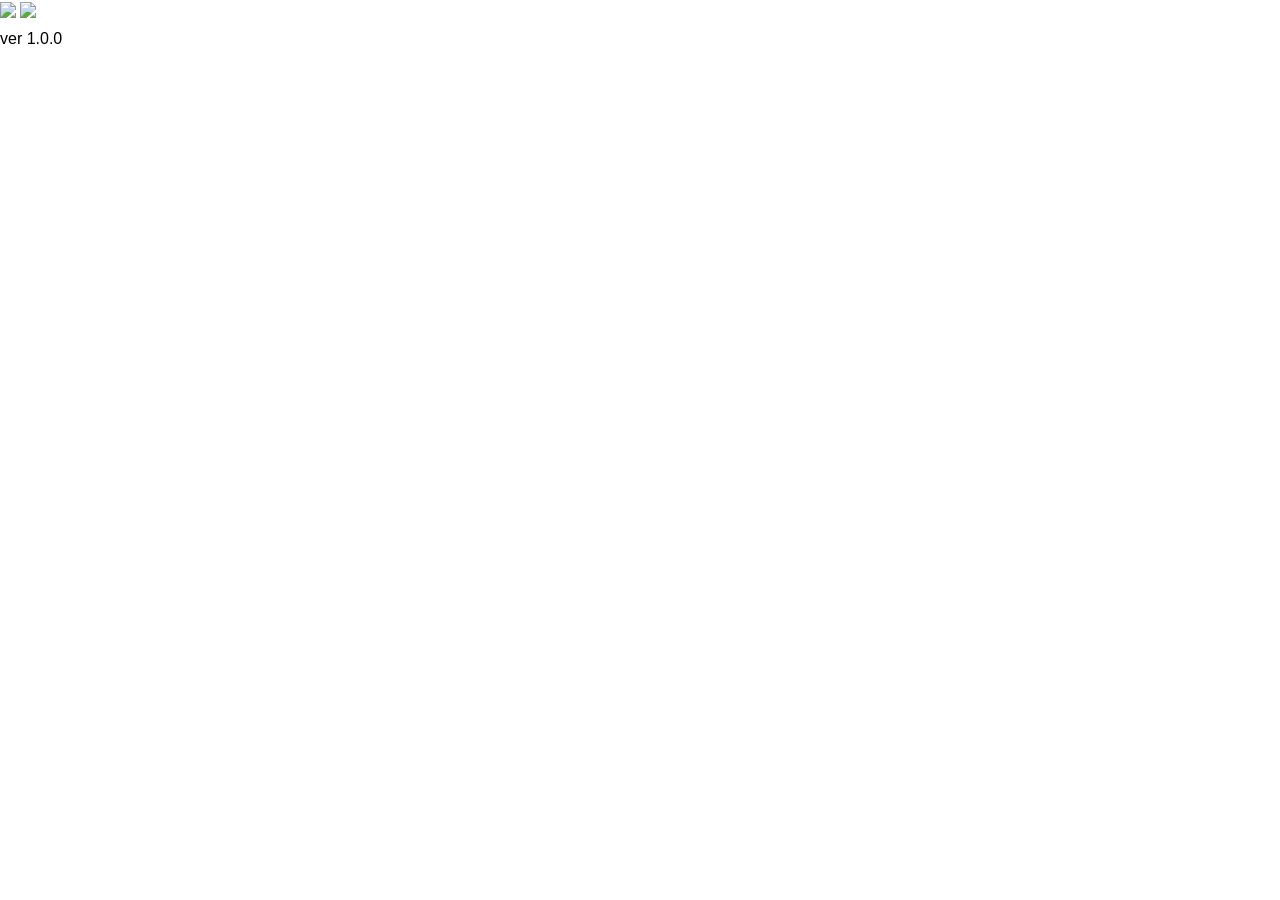
==== index.html @ ef152f94 "1" ====
<!DOCTYPE html>
<html lang="ja">
<head>
  <meta charset="UTF-8">
  <title>しょこの一日</title>
  <link rel="stylesheet" href="style.css">
  <link rel="icon" href="images/icon.png">
  <link rel="apple-touch-icon" href="images/icon.png">
</head>

<body>

<!-- スプラッシュ -->
<div id="splash">
  <img id="logo1" src="logo1.png" class="logo active">
  <img id="logo2" src="logo2.png" class="logo">

  <div class="version">ver 1.0.0</div>
</div>

<!-- メイン画面（ここに今のアプリ本体入る） -->
<div id="app" style="display:none;">
  
  <h1>しょこの一日</h1>

  <!-- ここにカレンダーとかTODOとか勤怠とか入る -->
  <div id="calendar"></div>

</div>

<script src="script.js"></script>
</body>
</html>
---- style.css ----
html, body {
  margin: 0;
  padding: 0;
  height: 100%;
}
body {
  display: flex;
  flex-direction: column;
  font-size: 16px;
  line-height: 1.6;
  height: 100%;
  font-family: sans-serif;
}
.container {
  width: 100%;
  max-width: 500px;
  margin: 0 auto;
  padding: 12px;
}

#calendar {
  flex: 1; /* ←これが超重要 */
  display: grid;
  grid-template-columns: repeat(7, 1fr);
}
.day {
  background: white;
  border: 1px solid #ddd;
  border-radius: 10px;
  padding: 8px;
  min-height: 100px;
  cursor: pointer;
  transition: 0.15s;
}
.faint-date {
  position: absolute;
  top: 8px;
  left: 10px;

  font-size: 18px;
  font-weight: bold;

  color: rgba(0,0,0,0.15);
}
.day:hover {
  background: #f0f0f0;
}

.day:active {
  transform: translate(2px, 2px);
}

.date {
  font-weight: bold;
}

.total {
  font-size: 14px;
  color: #e91e63;
}

.place img {
  width: 16px;
  vertical-align: middle;
}

/* モーダル */
.modal {
  position: fixed;
  top: 0%;
  left: 0%;
  width: 100vw;
  height: 100vh;
  padding: 20px;
  border-radius: 12px;
  background: rgba(0,0,0,0.3);
  display: none;
  justify-content: center;
  align-items: center;
   z-index: 1000;
}
@media (max-width: 600px) {
  .window {
    font-size: 20px;
  }
  .title-bar {
    font-size: 24px;
  }
}
.modal.show {
  display: flex;
  align-items: center;
  justify-content: center;
}
.modal-content {
  width: 95%;
  max-width: 500px;
}
.hidden {
  display: none;
}

#stamp.show {
  display: block;
}

.window {
  background: white;
  border-radius: 12px;
  width: 100%;
  padding: 15px;

  font-size: 18px;
  line-height: 1.6;
}

.title-bar {
  font-weight: bold;
  margin-bottom: 10px;
}

.row {
  display: flex;
  justify-content: space-between;
  align-items: center;
  margin-bottom: 8px;
}

.row button {
  width: 30px;
  height: 30px;
  border: none;
  background: #eee;
  border-radius: 6px;
  cursor: pointer;
}

.row button:hover {
  background: #ddd;
}

.buttons {
  display: flex;
  justify-content: space-around;
  margin-top: 80px;
}

button {
  padding: 30px 20px;
  border: none;
  background: #4caf50;
  color: white;
  border-radius: 6px;
  cursor: pointer;
}

button:last-child {
  background: #aaa;
}
.month-nav {
  display: flex;
  justify-content: center;
  align-items: center;
  margin-bottom: 15px;
  gap: 10px;
}

.month-nav button {
  padding: 5px 10px;
}
.weekdays {
  display: grid;
  grid-template-columns: repeat(7, 1fr);
  margin-bottom: 5px;
  text-align: center;
  font-weight: bold;
}

.weekdays div:nth-child(1) {
  color: red; /* 日曜 */
}

.weekdays div:nth-child(7) {
  color: blue; /* 土曜 */
}
.day {
  transition: all 0.1s;
  }

.day:active {
  transform: scale(0.95);
  box-shadow: inset 0 0 5px #999;
}
#stamp {
  position: fixed;
  top: 40%;
  left: 50%;
  transform: translate(-50%, -50%) scale(0.5);
  opacity: 0;
  transition: all 0.3s;
  z-index: 999;
}

#stamp.show {
  opacity: 1;
  transform: translate(-50%, -50%) scale(1);
}

#stamp img {
  width: 120px;
}
.hidden {
  display: none;
}


/* 拠点カラー */
.suzu { color: #ff6fae; font-weight: bold; }
.hida { color: #4dd0e1; font-weight: bold; }
.nade { color: #81c784; font-weight: bold; }
.aji  { color: #ba68c8; font-weight: bold; }
.show {
  display: block; /* or flex */
}
.total-box {
  margin-top: 8px;
  padding-top: 8px;
  border-top: 1px solid #ddd;
  font-weight: bold;
}
.type-buttons button.active {
  background: #ff69b4;
  color: white;
  border: 2px solid #ff69b4;
}
.day {
  position: relative;
  overflow: hidden;
   display: flex;
  flex-direction: column;
  justify-content: flex-start;
}
.date {
  position: absolute;
  top: 50%;
  left: 50%;
  transform: translate(-50%, -50%);
  
  font-size: 70px;
  font-weight: bold;
  color: rgba(0,0, 0, 0.2); /* ←ここが透明ポイント */
  pointer-events: none;
}
.rest-big {
  position: absolute;
  inset: 0;

  display: flex;
  align-items: center;
  justify-content: center;

  font-size: 32px;
  font-weight: bold;

  color: red;
  opacity: 0.7;

  pointer-events: none;
}
#monthTotal {
  position: fixed;
  bottom: 0;
  left: 0;
  width: 100%;

  background: white;
  padding: 12px;
  font-size: 14px;

  box-shadow: 0 -2px 10px rgba(0,0,0,0.2);

  transform: translateY(100%);
  transition: transform 0.3s ease;

  z-index: 999;
}

#monthTotal.show {
  transform: translateY(0);
}

/* ボタン */
#monthTotal {
  position: fixed;
  bottom: 0;
  left: 0;

  width: 100%;
  box-sizing: border-box; /* ←これ追加 */

  background: white;
  padding: 12px;
  font-size: 14px;

  box-shadow: 0 -2px 10px rgba(0,0,0,0.2);

  transform: translateY(100%);
  transition: transform 0.3s ease;

  z-index: 999;
}
/* 出てきた状態 */
#monthTotal.show {
  transform: translateY(0);
}

button.active {
  background: #ffcc80;
  color: #000;
}
.hospital-icon {
  position: absolute;
  top: 4px;
  right: 22px;
  font-size: 14px;
}

.lunch-icon {
  position: absolute;
  top: 4px;
  right: 4px;
  font-size: 14px;
}



.title {
  display: none;
}

/* 表示 */
.bottom-bar.show {
  transform: translateY(0);
}
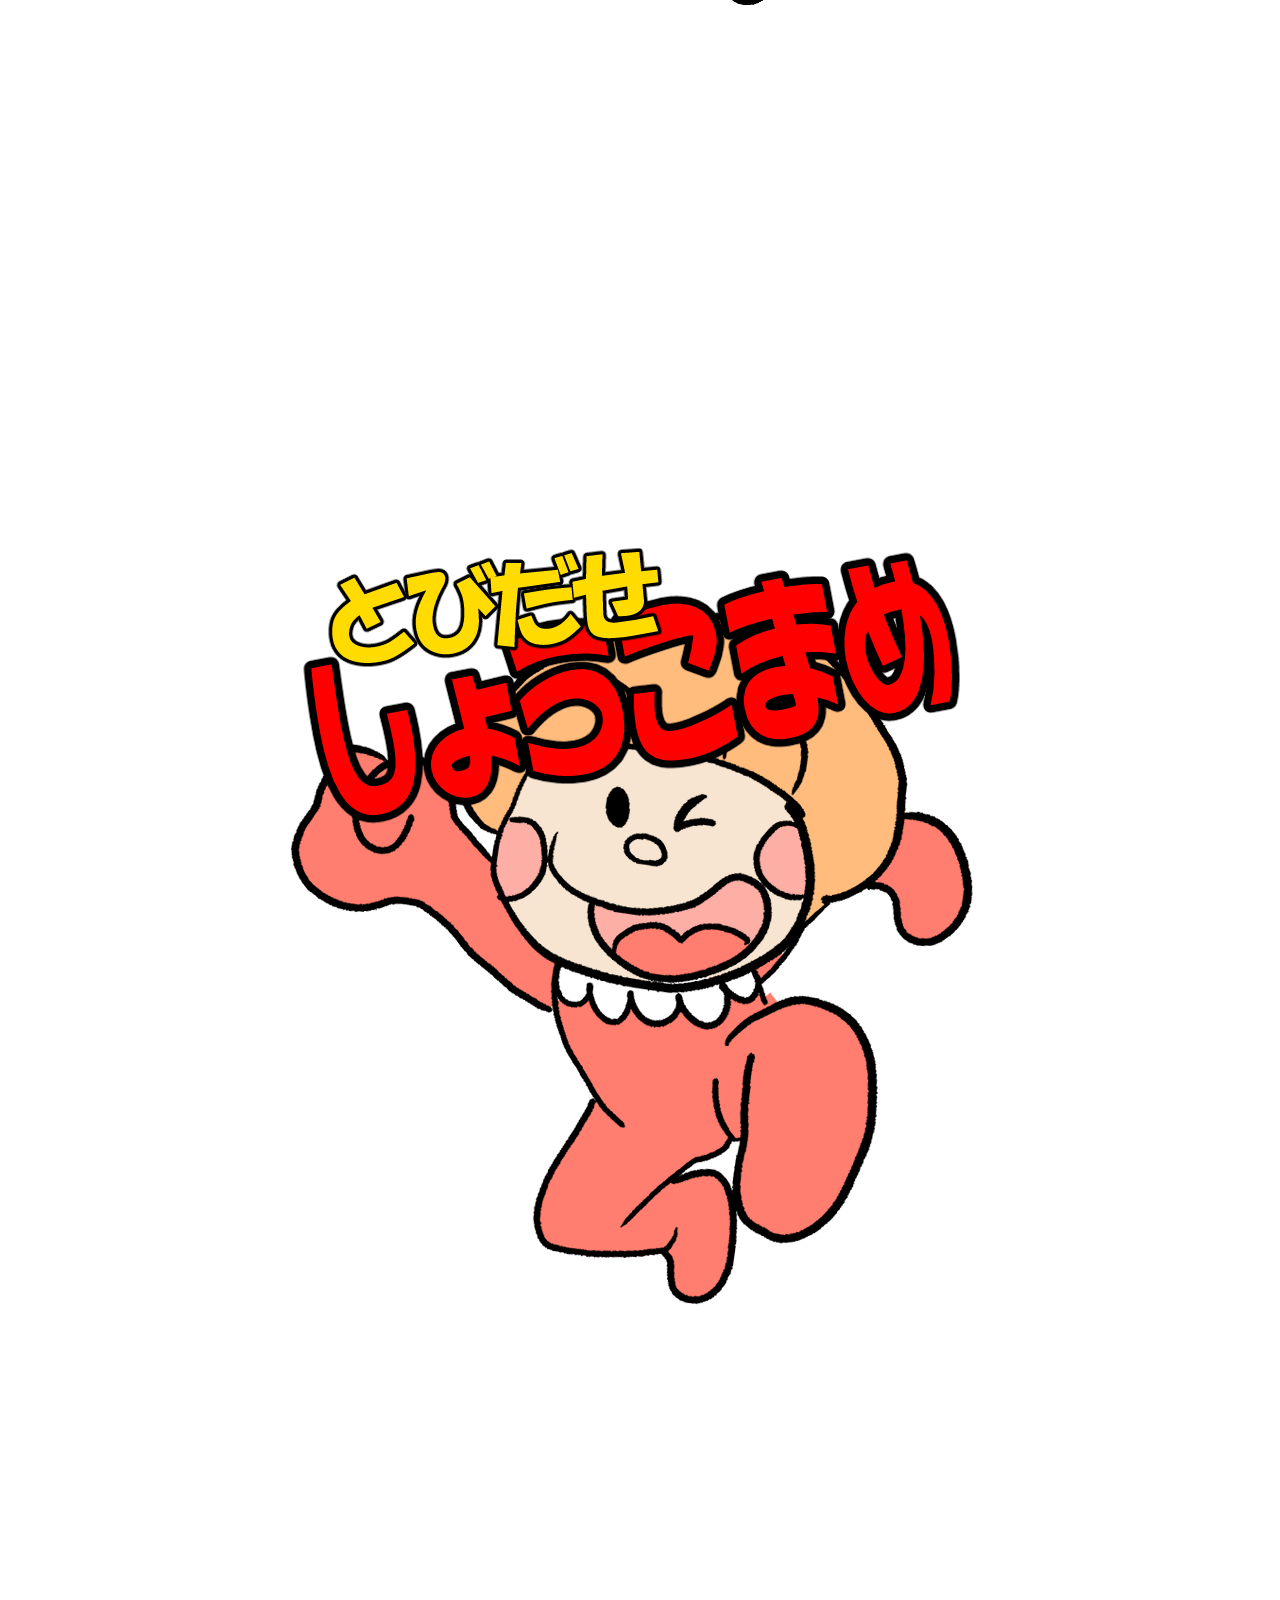
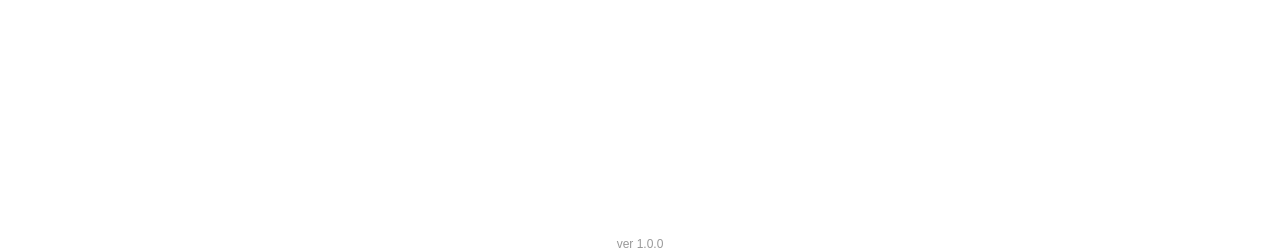
==== commit 6beb7544: "1120" ====
--- a/index.html
+++ b/index.html
@@ -2,32 +2,35 @@
 <html lang="ja">
 <head>
   <meta charset="UTF-8">
-  <title>しょこの一日</title>
+  <title>スプラッシュ</title>
   <link rel="stylesheet" href="style.css">
-  <link rel="icon" href="images/icon.png">
-  <link rel="apple-touch-icon" href="images/icon.png">
 </head>
-
 <body>
 
-<!-- スプラッシュ -->
 <div id="splash">
-  <img id="logo1" src="logo1.png" class="logo active">
-  <img id="logo2" src="logo2.png" class="logo">
+
+<img src="images/logo1.png">
+  <img src="images/logo2.png">
 
   <div class="version">ver 1.0.0</div>
-</div>
-
-<!-- メイン画面（ここに今のアプリ本体入る） -->
-<div id="app" style="display:none;">
-  
-  <h1>しょこの一日</h1>
-
-  <!-- ここにカレンダーとかTODOとか勤怠とか入る -->
-  <div id="calendar"></div>
 
 </div>
 
-<script src="script.js"></script>
+<script>
+  // 1枚目 → 2枚目 → 遷移
+  setTimeout(() => {
+    document.getElementById("image/logo1.png").classList.remove("active");
+    document.getElementById("image/logo2.png").classList.add("active");
+  }, 1000);
+
+  setTimeout(() => {
+    document.body.classList.add("fadeout");
+  }, 2000);
+
+  setTimeout(() => {
+    window.location.href = "work.html";
+  }, 2500);
+</script>
+
 </body>
 </html>
--- a/style.css
+++ b/style.css
@@ -4,31 +4,66 @@
   height: 100%;
 }
 body {
-  display: flex;
-  flex-direction: column;
-  font-size: 16px;
-  line-height: 1.6;
-  height: 100%;
+    margin: 0;
+  height: 100vh;
+  background: white;
+  display: flex;
+  justify-content: center;
+  align-items: center;
   font-family: sans-serif;
+  transition: opacity 0.5s ease;
+}
+body.fadeout {
+  opacity: 0;
+}
+#splash {
+  text-align: center;
+  position: relative;
+}
+.logo {
+  width: 180px;
+  position: absolute;
+  left: 50%;
+  transform: translateX(-50%);
+  opacity: 0;
+  transition: all 0.5s ease;
+}
+
+.logo.active {
+  opacity: 1;
+}
+* {
+  box-sizing: border-box;
+}
+.version {
+  margin-top: 220px;
+  font-size: 12px;
+  color: #999;
 }
 .container {
+  width: 100%;
+  max-width: 600px;
+  margin: 0 auto;
+  padding: 12px;
+}
+
+#calendar {
   width: 100%;
   max-width: 500px;
   margin: 0 auto;
-  padding: 12px;
-}
-
-#calendar {
-  flex: 1; /* ←これが超重要 */
   display: grid;
   grid-template-columns: repeat(7, 1fr);
+  gap: 5px;
+    width: 100%;
+  max-width: 500px;
+  margin: 0 auto;
 }
 .day {
   background: white;
-  border: 1px solid #ddd;
+  border: 1px solid #ccc;
   border-radius: 10px;
   padding: 8px;
-  min-height: 100px;
+  min-height: 80px;
   cursor: pointer;
   transition: 0.15s;
 }
@@ -174,6 +209,7 @@
   margin-bottom: 5px;
   text-align: center;
   font-weight: bold;
+  width: 100%;
 }
 
 .weekdays div:nth-child(1) {
@@ -245,7 +281,10 @@
   top: 50%;
   left: 50%;
   transform: translate(-50%, -50%);
-  
+  faint-date{posolute;
+  }
+  rest-big{position: absolute;
+  }
   font-size: 70px;
   font-weight: bold;
   color: rgba(0,0, 0, 0.2); /* ←ここが透明ポイント */
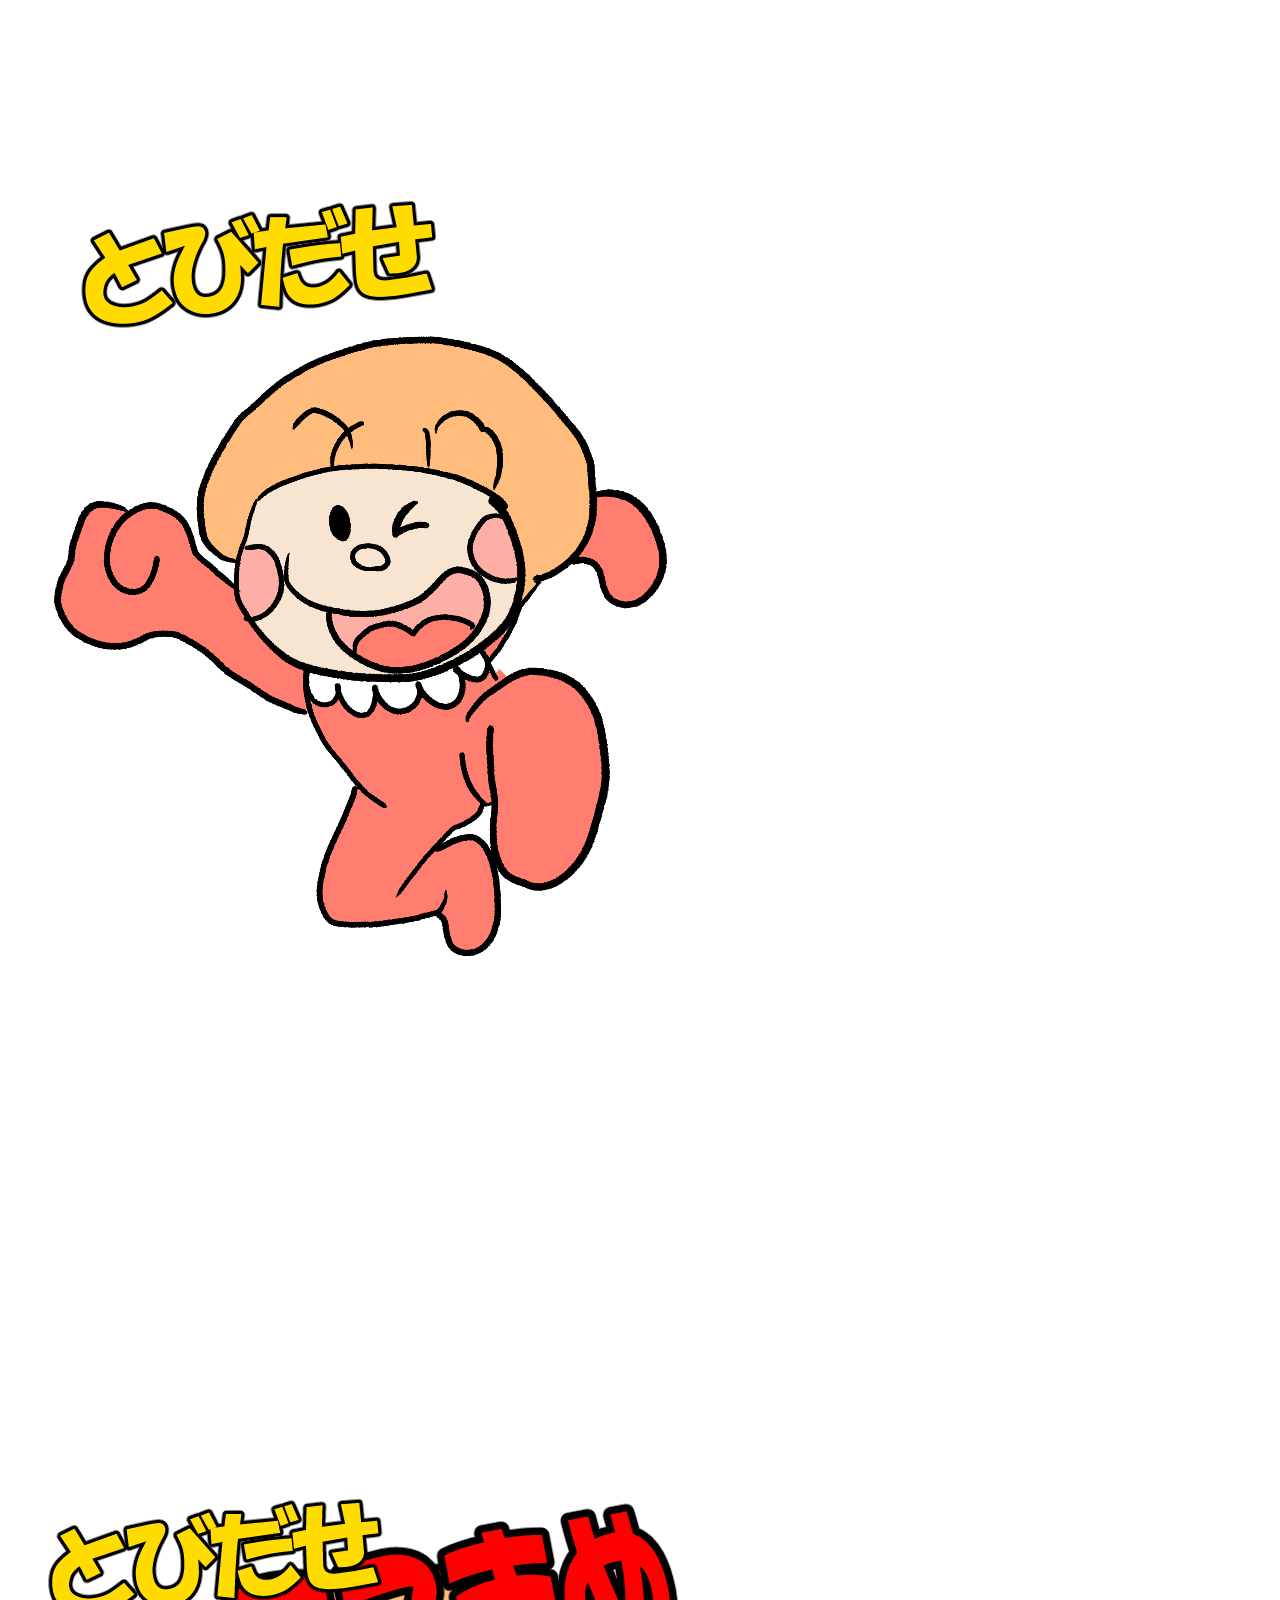
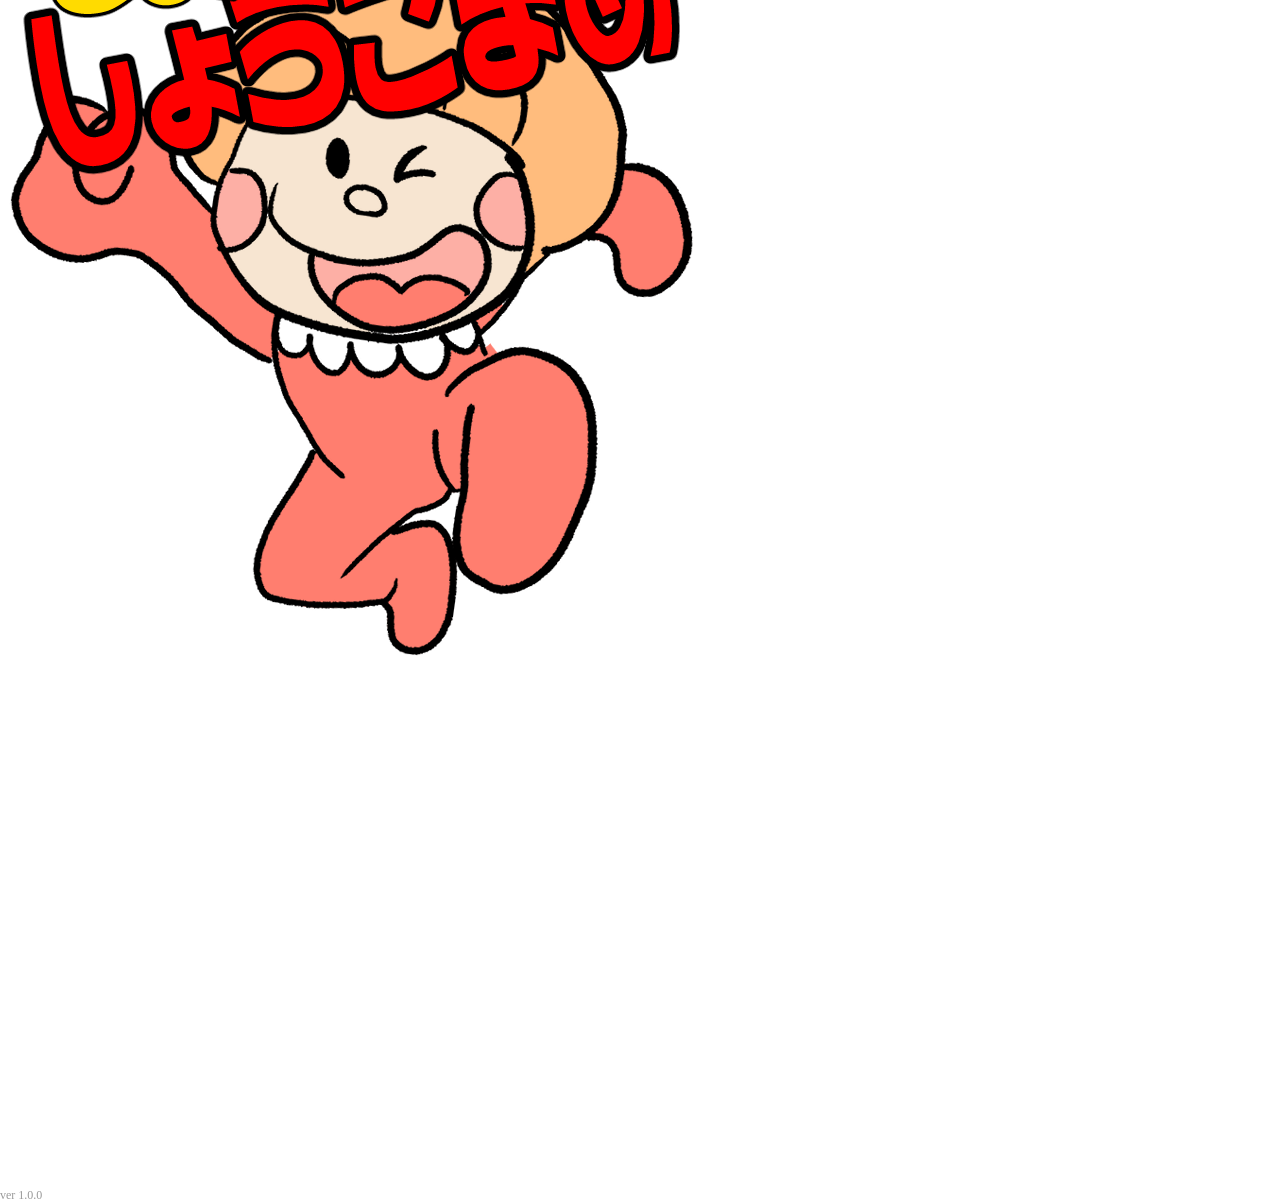
==== commit 0c6873bc: "カレンダー幅" ====
--- a/index.html
+++ b/index.html
@@ -21,7 +21,7 @@
   setTimeout(() => {
     document.getElementById("image/logo1.png").classList.remove("active");
     document.getElementById("image/logo2.png").classList.add("active");
-  }, 1000);
+  }, 800);
 
   setTimeout(() => {
     document.body.classList.add("fadeout");
--- a/style.css
+++ b/style.css
@@ -4,33 +4,8 @@
   height: 100%;
 }
 body {
-    margin: 0;
-  height: 100vh;
-  background: white;
-  display: flex;
-  justify-content: center;
-  align-items: center;
-  font-family: sans-serif;
-  transition: opacity 0.5s ease;
-}
-body.fadeout {
-  opacity: 0;
-}
-#splash {
-  text-align: center;
-  position: relative;
-}
-.logo {
-  width: 180px;
-  position: absolute;
-  left: 50%;
-  transform: translateX(-50%);
-  opacity: 0;
-  transition: all 0.5s ease;
-}
-
-.logo.active {
-  opacity: 1;
+  margin: 0;
+  background: white;
 }
 * {
   box-sizing: border-box;
@@ -42,28 +17,34 @@
 }
 .container {
   width: 100%;
-  max-width: 600px;
+  max-width: 100%;
   margin: 0 auto;
   padding: 12px;
 }
-
+.calendar-wrap {
+  width: 100%;
+  max-width: none;
+  margin: 0 auto;
+}
 #calendar {
-  width: 100%;
-  max-width: 500px;
-  margin: 0 auto;
   display: grid;
   grid-template-columns: repeat(7, 1fr);
   gap: 5px;
-    width: 100%;
-  max-width: 500px;
-  margin: 0 auto;
 }
 .day {
+  position: relative;
+  overflow: hidden;
+
   background: white;
   border: 1px solid #ccc;
   border-radius: 10px;
   padding: 8px;
   min-height: 80px;
+
+  display: flex;
+  flex-direction: column;
+  justify-content: flex-start;
+
   cursor: pointer;
   transition: 0.15s;
 }
@@ -281,10 +262,7 @@
   top: 50%;
   left: 50%;
   transform: translate(-50%, -50%);
-  faint-date{posolute;
-  }
-  rest-big{position: absolute;
-  }
+  
   font-size: 70px;
   font-weight: bold;
   color: rgba(0,0, 0, 0.2); /* ←ここが透明ポイント */
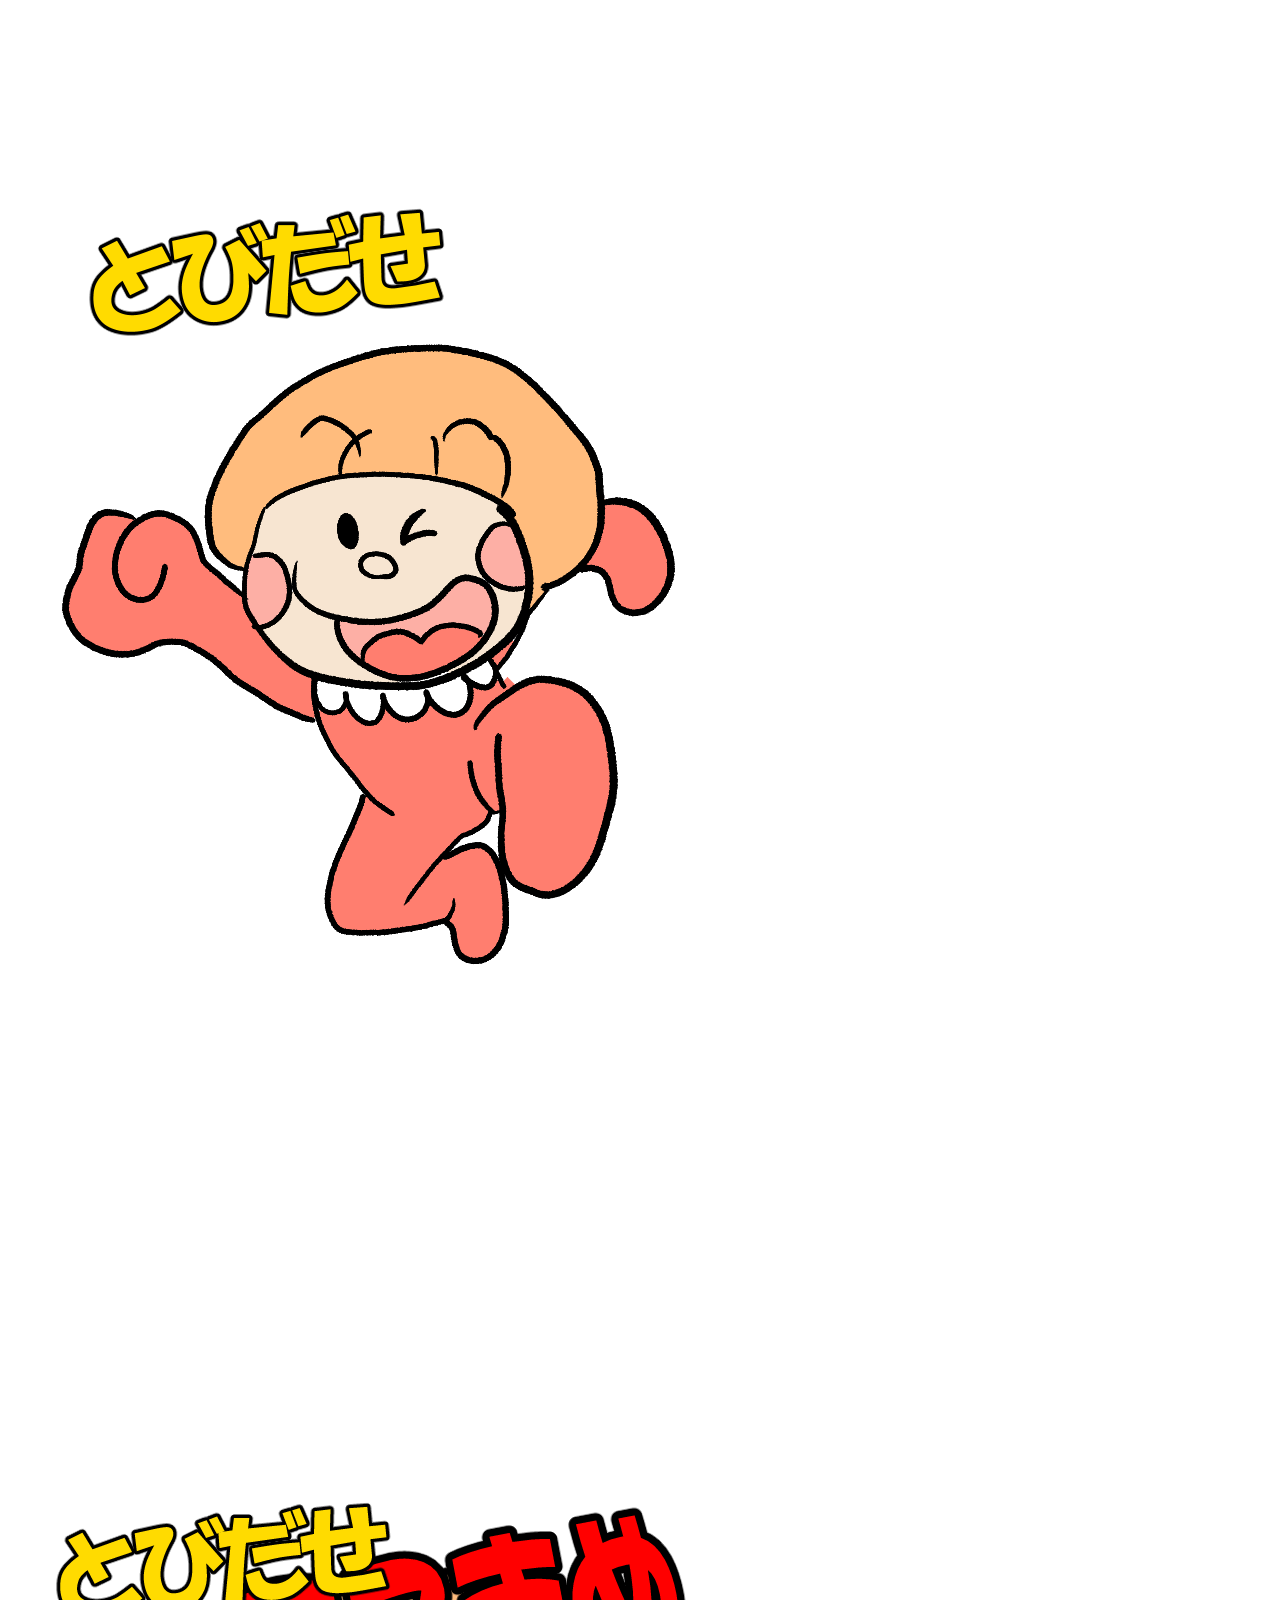
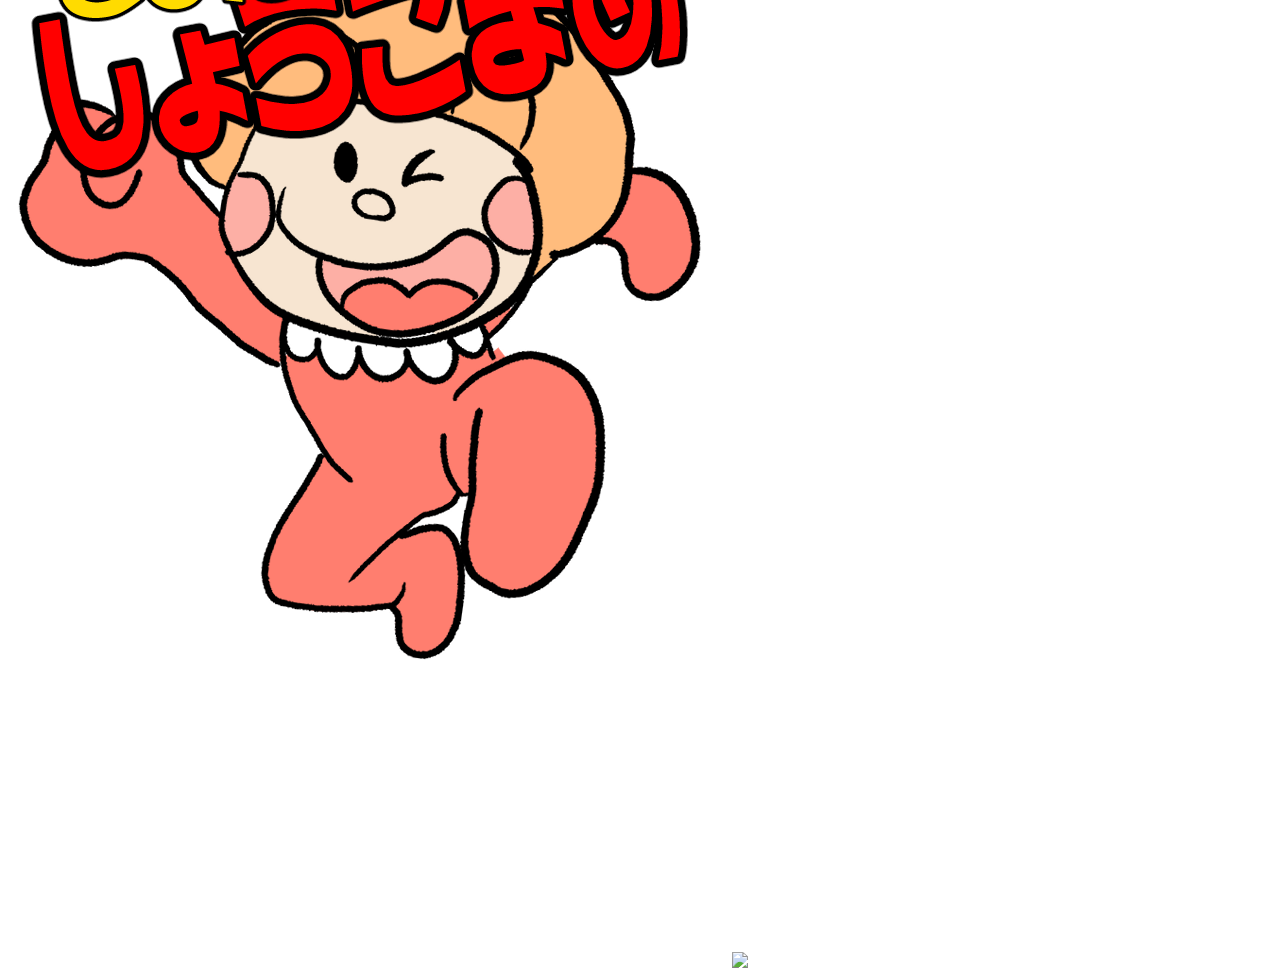
==== commit 694054d6: "ver1.260429.2246" ====
--- a/index.html
+++ b/index.html
@@ -1,36 +1,25 @@
-<!DOCTYPE html>
-<html lang="ja">
-<head>
-  <meta charset="UTF-8">
-  <title>スプラッシュ</title>
-  <link rel="stylesheet" href="style.css">
-</head>
 <body>
 
 <div id="splash">
-
-<img src="images/logo1.png">
-  <img src="images/logo2.png">
-
-  <div class="version">ver 1.0.0</div>
-
+  <img src="images/logo1.png" class="logo active" id="logo1">
+  <img src="images/logo2.png" class="logo" id="logo2">
+  <img src="images/logo_final.png" class="logo" id="logo3">
 </div>
 
 <script>
-  // 1枚目 → 2枚目 → 遷移
   setTimeout(() => {
-    document.getElementById("image/logo1.png").classList.remove("active");
-    document.getElementById("image/logo2.png").classList.add("active");
+    logo1.classList.remove("active");
+    logo2.classList.add("active");
   }, 800);
 
   setTimeout(() => {
-    document.body.classList.add("fadeout");
-  }, 2000);
+    logo2.classList.remove("active");
+    logo3.classList.add("active");
+  }, 1400);
 
   setTimeout(() => {
     window.location.href = "work.html";
-  }, 2500);
+  }, 2200);
 </script>
 
-</body>
-</html>+</body>
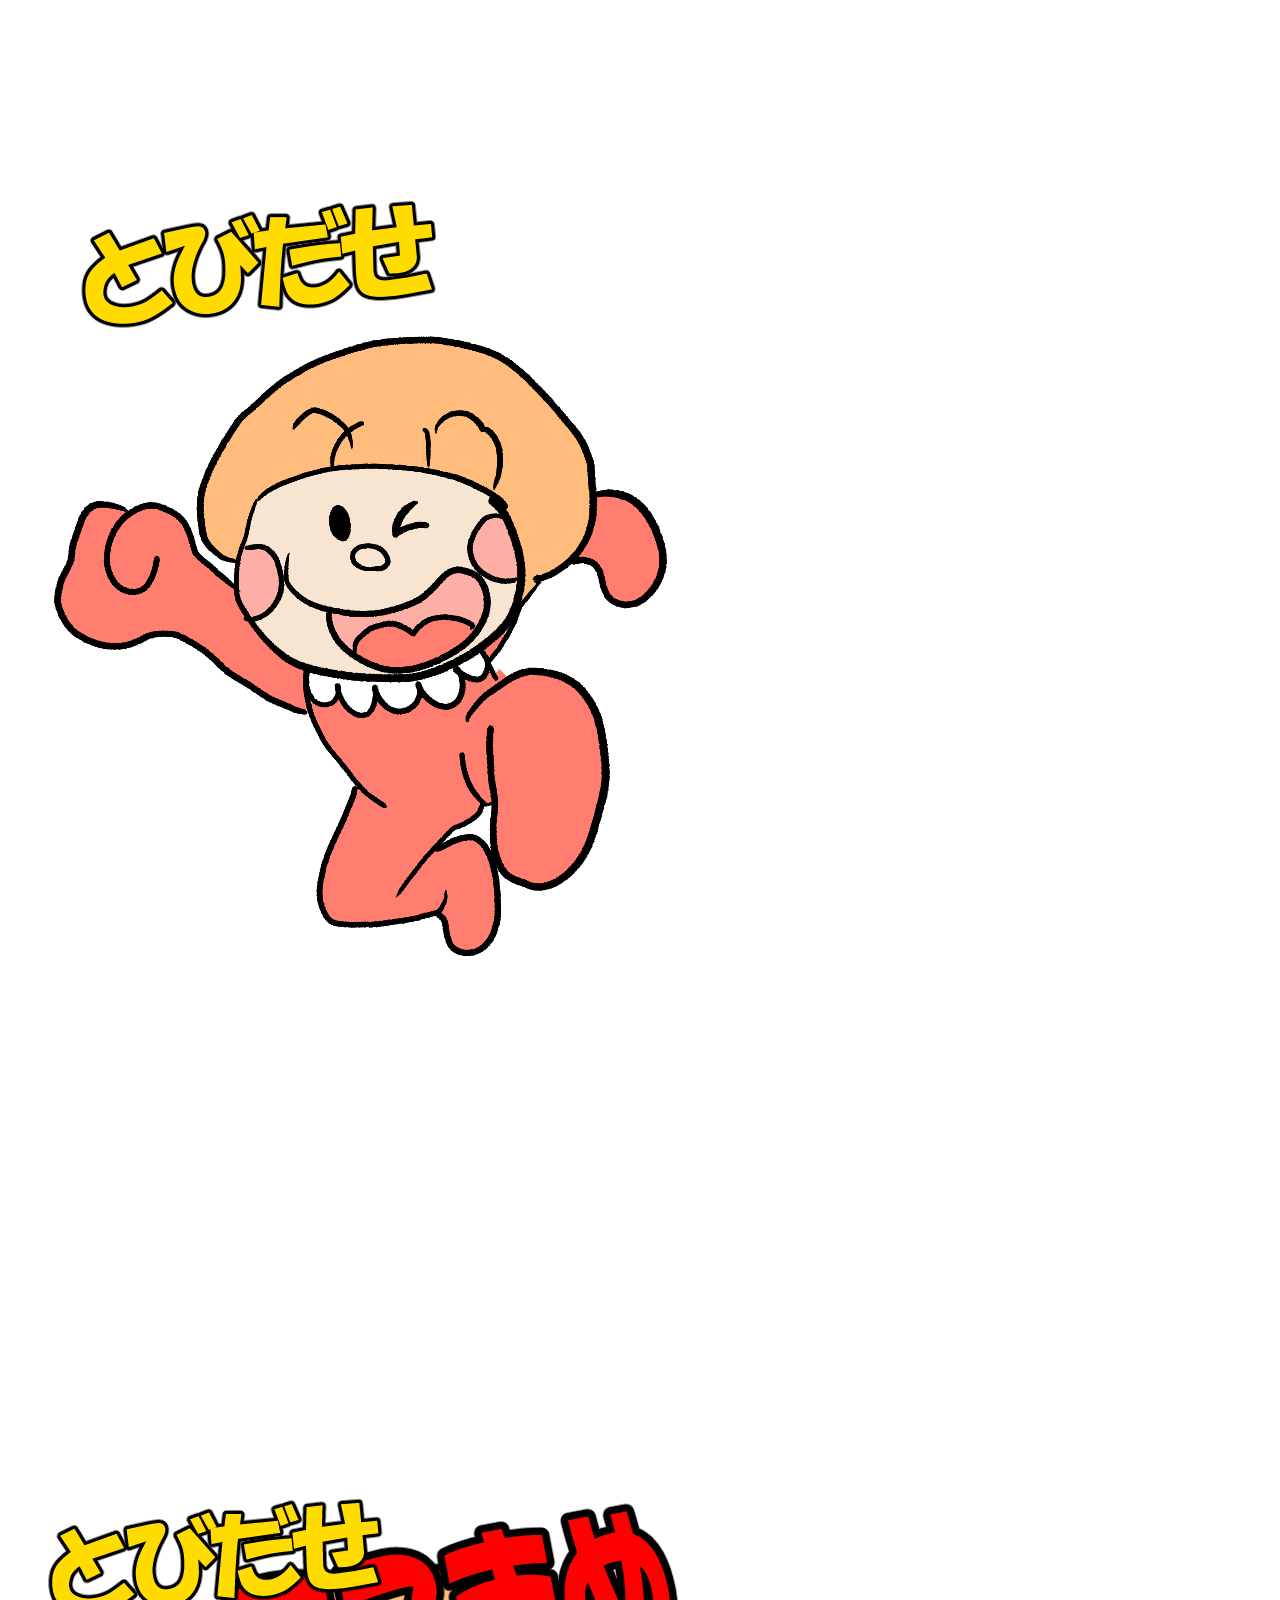
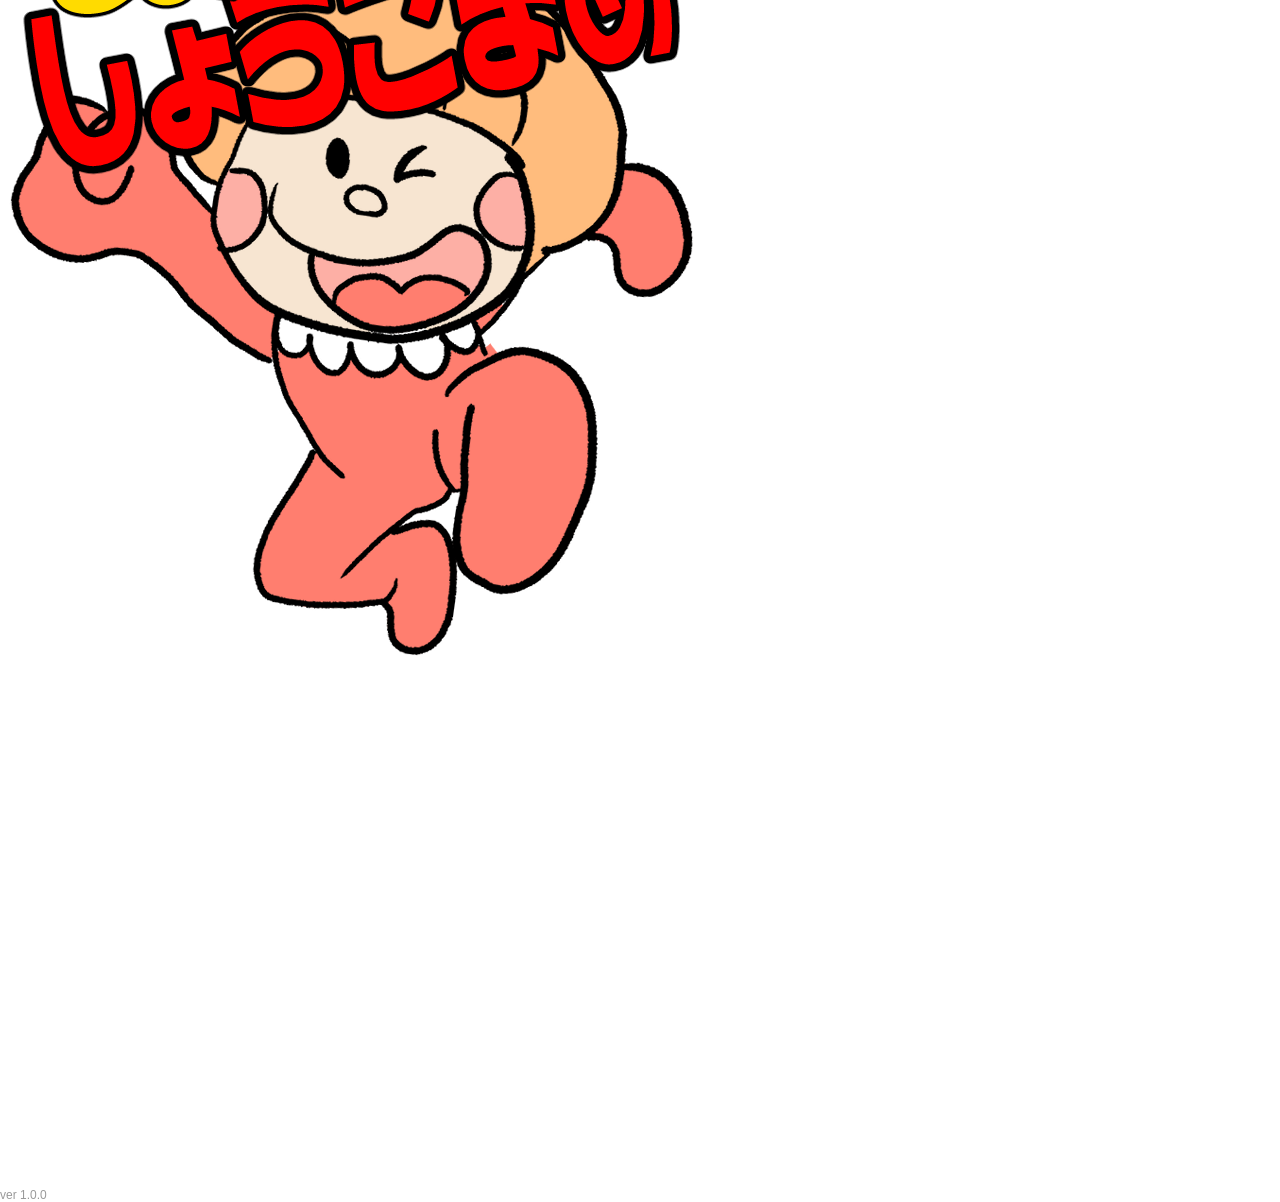
==== commit 97465339: "ver1.260430.0856" ====
--- a/index.html
+++ b/index.html
@@ -1,25 +1,36 @@
+<!DOCTYPE html>
+<html lang="ja">
+<head>
+  <meta charset="UTF-8">
+  <title>スプラッシュ</title>
+  <link rel="stylesheet" href="style.css">
+</head>
 <body>
 
 <div id="splash">
-  <img src="images/logo1.png" class="logo active" id="logo1">
-  <img src="images/logo2.png" class="logo" id="logo2">
-  <img src="images/logo_final.png" class="logo" id="logo3">
+
+<img src="images/logo1.png">
+  <img src="images/logo2.png">
+
+  <div class="version">ver 1.0.0</div>
+
 </div>
 
 <script>
+  // 1枚目 → 2枚目 → 遷移
   setTimeout(() => {
-    logo1.classList.remove("active");
-    logo2.classList.add("active");
+    document.getElementById("image/logo1.png").classList.remove("active");
+    document.getElementById("image/logo2.png").classList.add("active");
   }, 800);
 
   setTimeout(() => {
-    logo2.classList.remove("active");
-    logo3.classList.add("active");
-  }, 1400);
+    document.body.classList.add("fadeout");
+  }, 2000);
 
   setTimeout(() => {
     window.location.href = "work.html";
-  }, 2200);
+  }, 2500);
 </script>
 
-</body>+</body>
+</html>
--- a/style.css
+++ b/style.css
@@ -0,0 +1,353 @@
+html, body {
+  margin: 0;
+  padding: 0;
+  height: 100%;
+}
+body {
+  font-family: 
+    "Hiragino Kaku Gothic ProN",
+    "Noto Sans JP",
+    "Yu Gothic",
+    "Meiryo",
+    sans-serif;
+
+  margin: 0;
+  background: white;
+}
+* {
+  box-sizing: border-box;
+}
+.version {
+  margin-top: 220px;
+  font-size: 12px;
+  color: #999;
+}
+.container {
+  width: 100%;
+  max-width: 100%;
+  margin: 0 auto;
+  padding: 12px;
+}
+.calendar-wrap {
+  width: 100%;
+  height: 100vh;
+  max-width: none;
+  margin: 0 auto;
+  flex: 1;
+}
+#calendar {
+  height: 100%;
+  display: grid;
+  grid-template-columns: repeat(7, 1fr);
+  grid-auto-rows: 1fr;
+}
+.day {
+  position: relative;
+  overflow: hidden;
+
+  background: white;
+  border: 1px solid #ccc;
+  border-radius: 10px;
+  padding: 8px;
+  min-height: 80px;
+  
+  display: flex;
+  flex-direction: column;
+  justify-content: flex-start;
+
+  cursor: pointer;
+  transition: 0.15s;
+}
+.faint-date {
+  position: absolute;
+  top: 8px;
+  left: 10px;
+
+  font-size: 18px;
+  font-weight: bold;
+
+  color: rgba(0,0,0,0.15);
+}
+.day:hover {
+  background: #f0f0f0;
+}
+
+.day:active {
+  transform: translate(2px, 2px);
+}
+
+.date {
+  font-weight: bold;
+}
+
+.total {
+  font-size: 14px;
+  color: #e91e63;
+}
+
+.place img {
+  width: 16px;
+  vertical-align: middle;
+}
+
+/* モーダル */
+.modal {
+  position: fixed;
+  top: 0%;
+  left: 0%;
+  width: 100vw;
+  height: 100vh;
+  padding: 20px;
+  border-radius: 12px;
+  background: rgba(0,0,0,0.3);
+  display: none;
+  justify-content: center;
+  align-items: center;
+   z-index: 1000;
+}
+@media (max-width: 100%) {
+  .window {
+    font-size: 20px;
+  }
+  .title-bar {
+    font-size: 24px;
+  }
+}
+.modal.show {
+  display: flex;
+  align-items: center;
+  justify-content: center;
+}
+.modal-content {
+  width: 95%;
+  max-width: 500px;
+}
+.hidden {
+  display: none;
+}
+
+#stamp.show {
+  display: block;
+}
+
+.window {
+  background: white;
+  border-radius: 12px;
+  width: 100%;
+  padding: 15px;
+
+  font-size: 18px;
+  line-height: 1.6;
+}
+
+.title-bar {
+  font-weight: bold;
+  margin-bottom: 10px;
+}
+
+.row {
+  display: flex;
+  justify-content: space-between;
+  align-items: center;
+  margin-bottom: 8px;
+}
+
+.row button {
+  width: 30px;
+  height: 30px;
+  border: none;
+  background: #eee;
+  border-radius: 6px;
+  cursor: pointer;
+}
+
+.row button:hover {
+  background: #ddd;
+}
+
+.buttons {
+  display: flex;
+  justify-content: space-around;
+  margin-top: 80px;
+}
+
+button {
+  padding: 30px 20px;
+  border: none;
+  background: #4caf50;
+  color: white;
+  border-radius: 6px;
+  cursor: pointer;
+  font-size: 20px;  /* ←ここ */
+}
+
+button:last-child {
+  background: #aaa;
+}
+.month-nav {
+  display: flex;
+  justify-content: center;
+  align-items: center;
+  margin-bottom: 15px;
+  gap: 10px;
+}
+
+.month-nav button {
+  padding: 5px 10px;
+}
+.weekdays {
+  display: grid;
+  grid-template-columns: repeat(7, 1fr);
+  margin-bottom: 5px;
+  text-align: center;
+  font-weight: bold;
+  width: 100%;
+}
+
+.weekdays div:nth-child(1) {
+  color: red; /* 日曜 */
+}
+
+.weekdays div:nth-child(7) {
+  color: blue; /* 土曜 */
+}
+.day {
+   position: relative;
+    overflow: hidden;
+     display: flex;
+      flex-direction:column;
+       justify-content: flex-start;
+}
+.day:active {
+  transform: scale(0.95);
+  box-shadow: inset 0 0 5px #999;
+}
+#stamp {
+  position: fixed;
+  top: 40%;
+  left: 50%;
+  transform: translate(-50%, -50%) scale(0.5);
+  opacity: 0;
+  transition: all 0.3s;
+  z-index: 999;
+}
+
+#stamp.show {
+  opacity: 1;
+  transform: translate(-50%, -50%) scale(1);
+}
+
+#stamp img {
+  width: 120px;
+}
+.hidden {
+  display: none;
+}
+
+
+/* 拠点カラー */
+.suzu { color: #ff6fae; font-weight: bold; }
+.hida { color: #4dd0e1; font-weight: bold; }
+.nade { color: #81c784; font-weight: bold; }
+.aji  { color: #ba68c8; font-weight: bold; }
+.show {
+  display: block; /* or flex */
+}
+.total-box {
+  margin-top: 8px;
+  padding-top: 8px;
+  border-top: 1px solid #ddd;
+  font-weight: bold;
+}
+.type-buttons button.active {
+  background: #ff69b4;
+  color: white;
+  border: 2px solid #ff69b4;
+}
+
+.date {
+  position: absolute;
+  top: 50%;
+  left: 50%;
+  transform: translate(-50%, -50%);
+  
+  font-size: 70px;
+  font-weight: bold;
+  color: rgba(0,0, 0, 0.2); /* ←ここが透明ポイント */
+  pointer-events: none;
+}
+.rest-big {
+  position: absolute;
+  inset: 0;
+
+  display: flex;
+  align-items: center;
+  justify-content: center;
+
+  font-size: 32px;
+  font-weight: bold;
+
+  color: red;
+  opacity: 0.7;
+
+  pointer-events: none;
+}
+
+
+#monthTotal.show {
+  transform: translateY(0);
+}
+
+/* ボタン */
+#monthTotal {
+  position: fixed;
+  bottom: 0;
+  left: 0;
+
+  width: 100%;
+  box-sizing: border-box; /* ←これ追加 */
+
+  background: white;
+  padding: 12px;
+  font-size: 14px;
+
+  box-shadow: 0 -2px 10px rgba(0,0,0,0.2);
+
+  transform: translateY(100%);
+  transition: transform 0.3s ease;
+
+  z-index: 999;
+}
+/* 出てきた状態 */
+#monthTotal.show {
+  transform: translateY(0);
+}
+
+button.active {
+  background: #ffcc80;
+  color: #000;
+}
+.hospital-icon {
+  position: absolute;
+  top: 4px;
+  right: 22px;
+  font-size: 14px;
+}
+
+.lunch-icon {
+  position: absolute;
+  top: 4px;
+  right: 4px;
+  font-size: 14px;
+}
+
+
+
+.title {
+  display: none;
+}
+
+/* 表示 */
+.bottom-bar.show {
+  transform: translateY(0);
+}
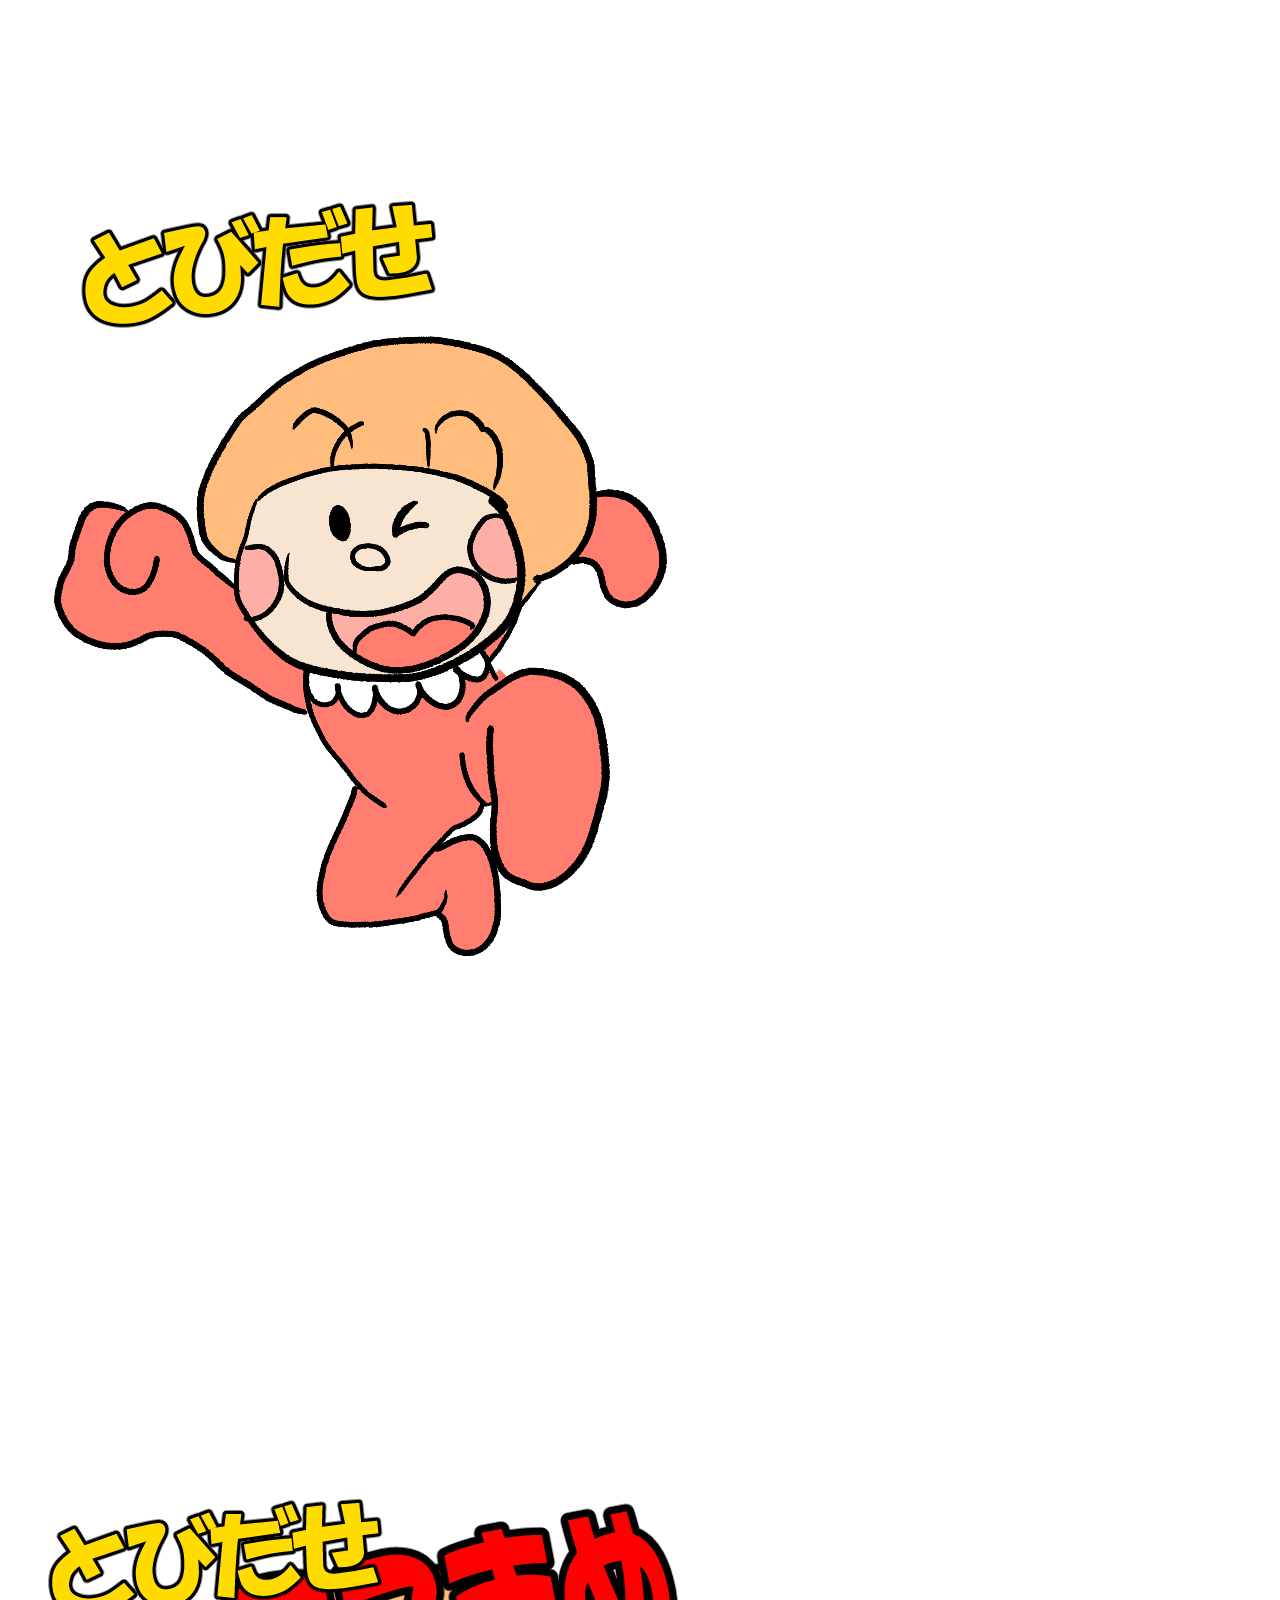
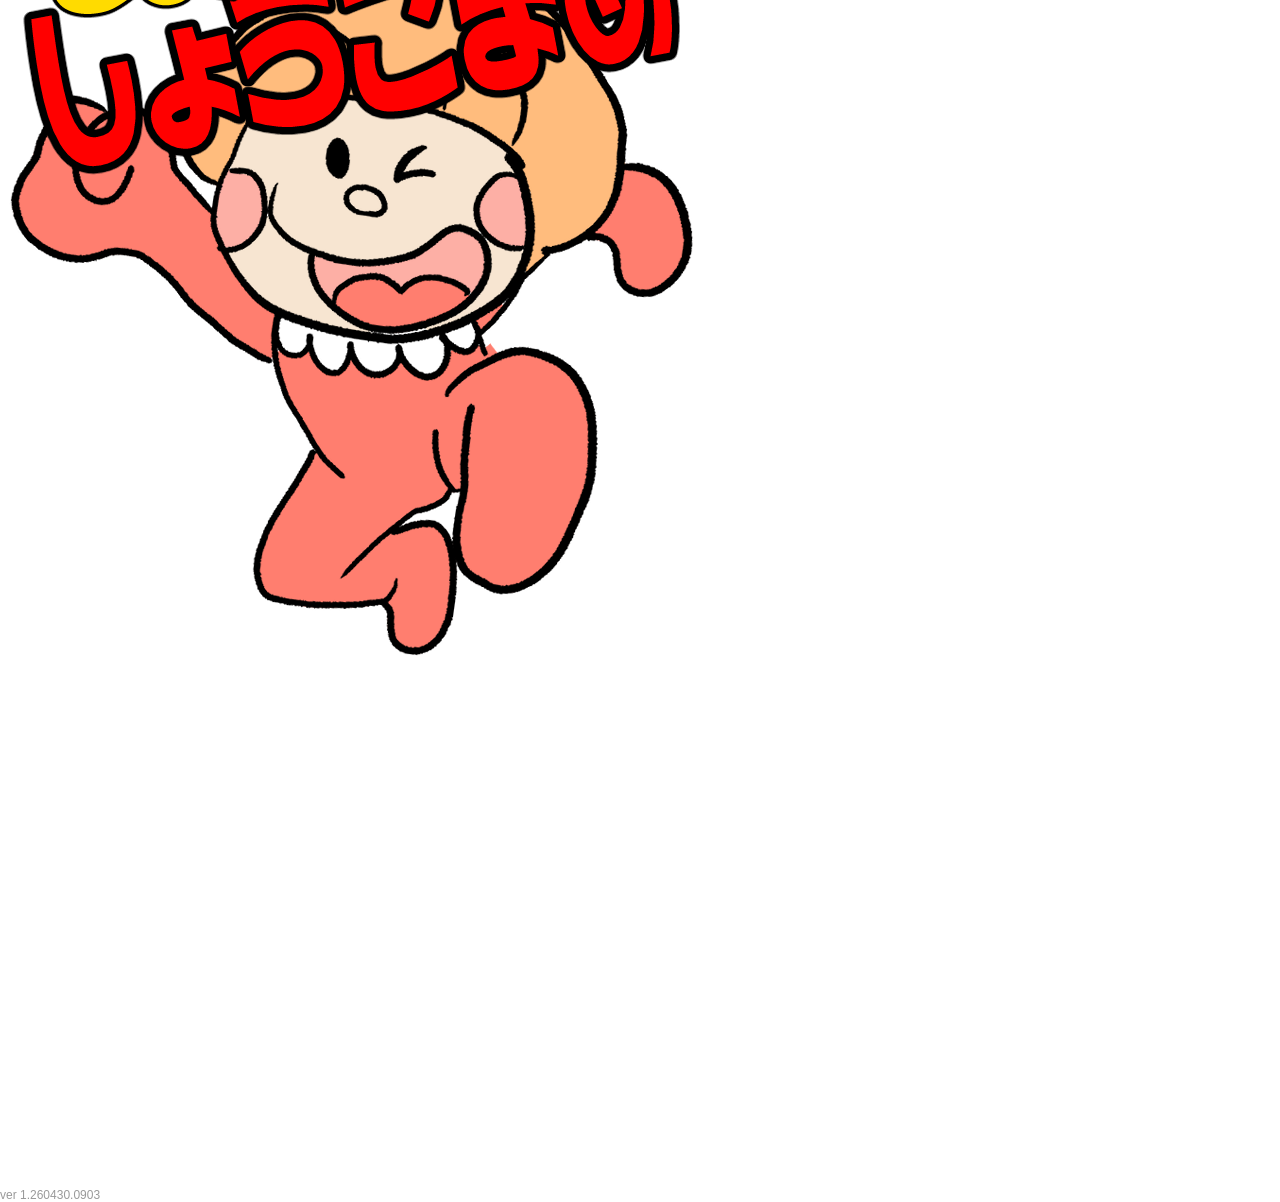
==== commit bcc95fba: "ver.1" ====
--- a/index.html
+++ b/index.html
@@ -12,7 +12,7 @@
 <img src="images/logo1.png">
   <img src="images/logo2.png">
 
-  <div class="version">ver 1.0.0</div>
+  <div class="version">ver 1.260430.0903</div>
 
 </div>
 
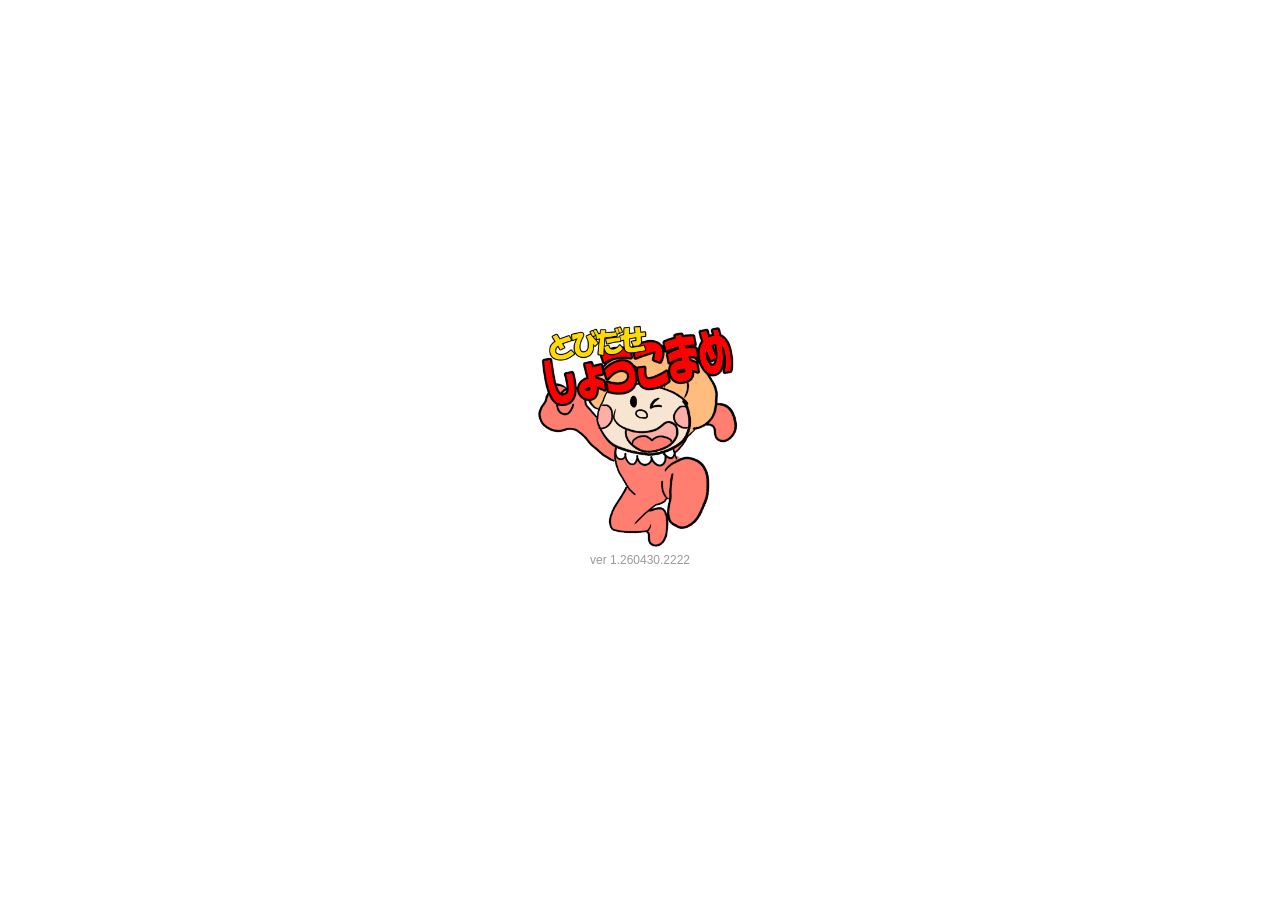
==== commit 5deb1224: "v2.260430.2228" ====
--- a/index.html
+++ b/index.html
@@ -8,29 +8,26 @@
 <body>
 
 <div id="splash">
+  <img src="images/logo1.png" id="logo1" class="logo active">
+  <img src="images/logo2.png" id="logo2" class="logo">
 
-<img src="images/logo1.png">
-  <img src="images/logo2.png">
+  <div class="version">ver 1.260430.2222</div>
+</div>
 
-  <div class="version">ver 1.260430.0903</div>
-
+<div id="app" style="display:none;">
 </div>
 
 <script>
-  // 1枚目 → 2枚目 → 遷移
-  setTimeout(() => {
-    document.getElementById("image/logo1.png").classList.remove("active");
-    document.getElementById("image/logo2.png").classList.add("active");
-  }, 800);
+console.log("動いてる？");
 
-  setTimeout(() => {
-    document.body.classList.add("fadeout");
-  }, 2000);
+setTimeout(() => {
+  document.getElementById("logo1").classList.remove("active");
+  document.getElementById("logo2").classList.add("active");
+}, 1000);
 
-  setTimeout(() => {
-    window.location.href = "work.html";
-  }, 2500);
+setTimeout(() => {
+  window.location.href = "work.html";
+}, 2000);
 </script>
-
 </body>
 </html>
--- a/style.css
+++ b/style.css
@@ -21,6 +21,41 @@
   margin-top: 220px;
   font-size: 12px;
   color: #999;
+}
+.logo {
+  position: absolute;
+  width: 200px;
+  opacity: 0;
+  transition: opacity 0.6s ease;
+}
+
+#logo1 {
+  z-index: 1;
+}
+
+#logo2 {
+  z-index: 2;
+}
+.logo.active {
+  opacity: 1;
+  transform: scale(1.05);
+}
+
+#splash {
+  position: fixed;
+  inset: 0;
+  background: white;
+  display: flex;
+  justify-content: center;
+  align-items: center;
+  z-index: 9999;
+
+  opacity: 1;
+  transition: opacity 0.6s ease;
+}
+
+#splash.fadeout {
+  opacity: 0;
 }
 .container {
   width: 100%;
@@ -264,6 +299,17 @@
   color: white;
   border: 2px solid #ff69b4;
 }
+#splash {
+  position: fixed;
+  inset: 0;
+  z-index: 9999;
+    opacity: 1;
+  transition: opacity 0.6s ease;
+}
+
+#splash.fadeout {
+  opacity: 0;
+}
 
 .date {
   position: absolute;
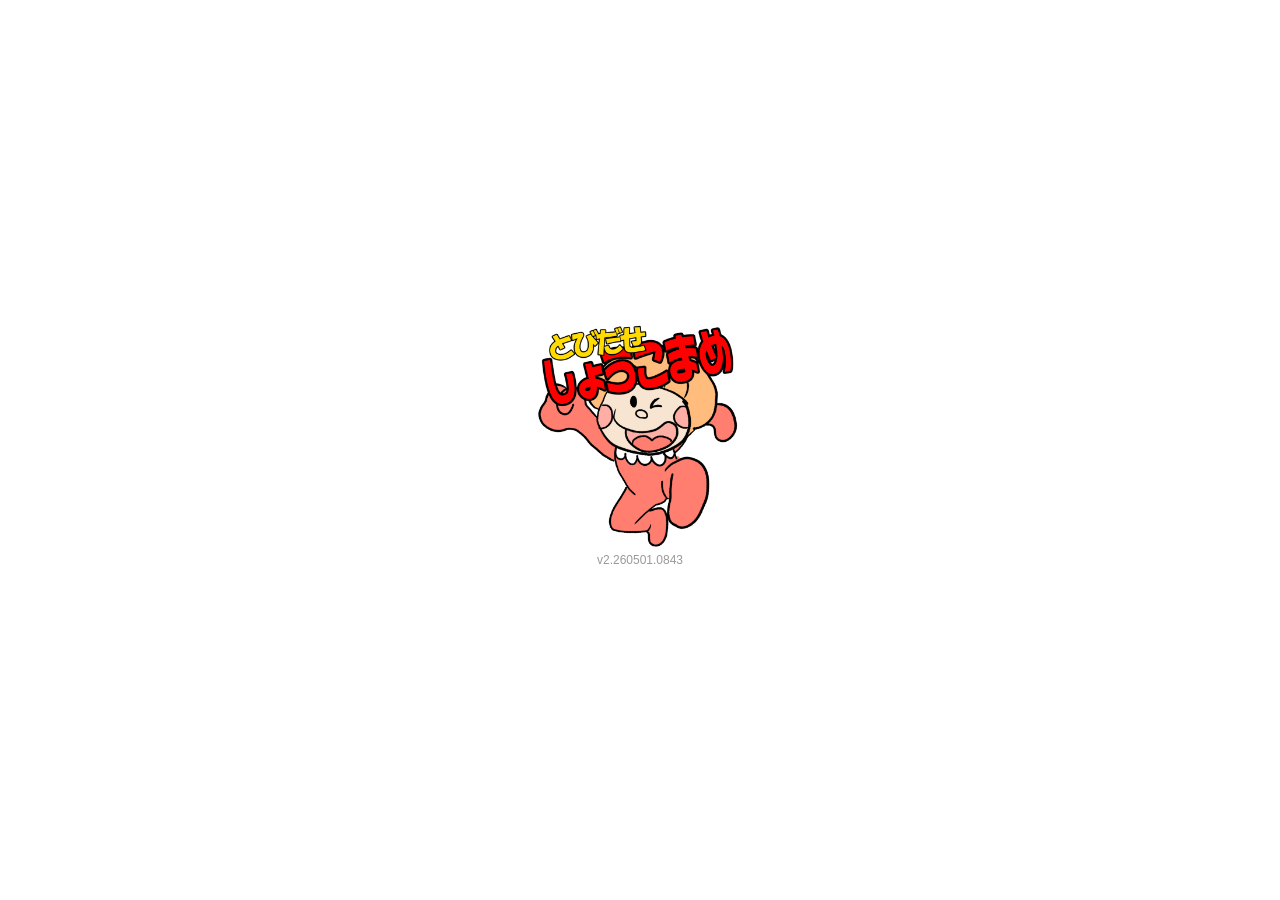
==== commit 908c7e7c: "v2.260501.0843" ====
--- a/index.html
+++ b/index.html
@@ -11,7 +11,7 @@
   <img src="images/logo1.png" id="logo1" class="logo active">
   <img src="images/logo2.png" id="logo2" class="logo">
 
-  <div class="version">ver 1.260430.2222</div>
+  <div class="version">v2.260501.0843</div>
 </div>
 
 <div id="app" style="display:none;">
--- a/style.css
+++ b/style.css
@@ -88,7 +88,7 @@
   
   display: flex;
   flex-direction: column;
-  justify-content: flex-start;
+  justify-content: space-between;
 
   cursor: pointer;
   transition: 0.15s;
@@ -114,17 +114,46 @@
 .date {
   font-weight: bold;
 }
-
+.holiday {
+  font-size: 20px;   /* 好きなサイズに */
+  font-weight: bold;
+  color: red;        /* 目立たせるなら */
+}
 .total {
-  font-size: 14px;
+  font-size: 20px;
   color: #e91e63;
 }
-
+.place {
+  font-size: 20px;
+  font-weight: middle;
+   line-height: 1.2;
+}
 .place img {
-  width: 16px;
+  width: 30px;
   vertical-align: middle;
 }
-
+.fab {
+  position: fixed;
+  bottom: 20%; /* バーとかぶらない位置 */
+  right: 20px;
+
+  width: 70px;
+  height: 70px;
+  border-radius: 50%;
+
+  background: #ff4081;
+  color: white;
+
+  display: flex;
+  justify-content: center;
+  align-items: center;
+
+  font-size: 24px;
+  cursor: pointer;
+
+  box-shadow: 0 4px 10px rgba(0,0,0,0.3);
+  z-index: 1000;
+}
 /* モーダル */
 .modal {
   position: fixed;
@@ -140,6 +169,13 @@
   align-items: center;
    z-index: 1000;
 }
+.modal button {
+  width: 100%;
+  height: 60px;       /* ボタンの高さを決める */
+  padding: 0;         /* ←余白なくすのが重要 */
+  font-size: 24px;    /* とりあえず大きめ */
+  line-height: 1;     /* 行間つぶす */
+}
 @media (max-width: 100%) {
   .window {
     font-size: 20px;
@@ -179,7 +215,11 @@
   font-weight: bold;
   margin-bottom: 10px;
 }
-
+.count {
+  font-size: 32px;   /* 好きなサイズに */
+  font-weight: bold;
+  line-height: 1;
+}
 .row {
   display: flex;
   justify-content: space-between;
@@ -207,11 +247,11 @@
 }
 
 button {
-  padding: 30px 20px;
+  padding: 14px 20px;
   border: none;
   background: #4caf50;
   color: white;
-  border-radius: 6px;
+  border-radius: 12px;
   cursor: pointer;
   font-size: 20px;  /* ←ここ */
 }
@@ -228,7 +268,7 @@
 }
 
 .month-nav button {
-  padding: 5px 10px;
+  font-size: 30px;
 }
 .weekdays {
   display: grid;
@@ -236,7 +276,19 @@
   margin-bottom: 5px;
   text-align: center;
   font-weight: bold;
-  width: 100%;
+  font-size: 30px;
+  width: 100%;
+}
+.today {
+  border: 2px solid #ff4d6d;
+  background: #ffeaf0;
+}
+
+.today .date {
+  background: #ff4d6d;
+  color: white;
+  border-radius: 50%;
+  padding: 4px 8px;
 }
 
 .weekdays div:nth-child(1) {
@@ -251,7 +303,7 @@
     overflow: hidden;
      display: flex;
       flex-direction:column;
-       justify-content: flex-start;
+       justify-content: space-between;
 }
 .day:active {
   transform: scale(0.95);
@@ -280,11 +332,7 @@
 }
 
 
-/* 拠点カラー */
-.suzu { color: #ff6fae; font-weight: bold; }
-.hida { color: #4dd0e1; font-weight: bold; }
-.nade { color: #81c784; font-weight: bold; }
-.aji  { color: #ba68c8; font-weight: bold; }
+
 .show {
   display: block; /* or flex */
 }
@@ -343,7 +391,10 @@
 #monthTotal.show {
   transform: translateY(0);
 }
-
+#monthLabel {
+  font-size: 24px;
+  font-weight: bold;
+}
 /* ボタン */
 #monthTotal {
   position: fixed;
